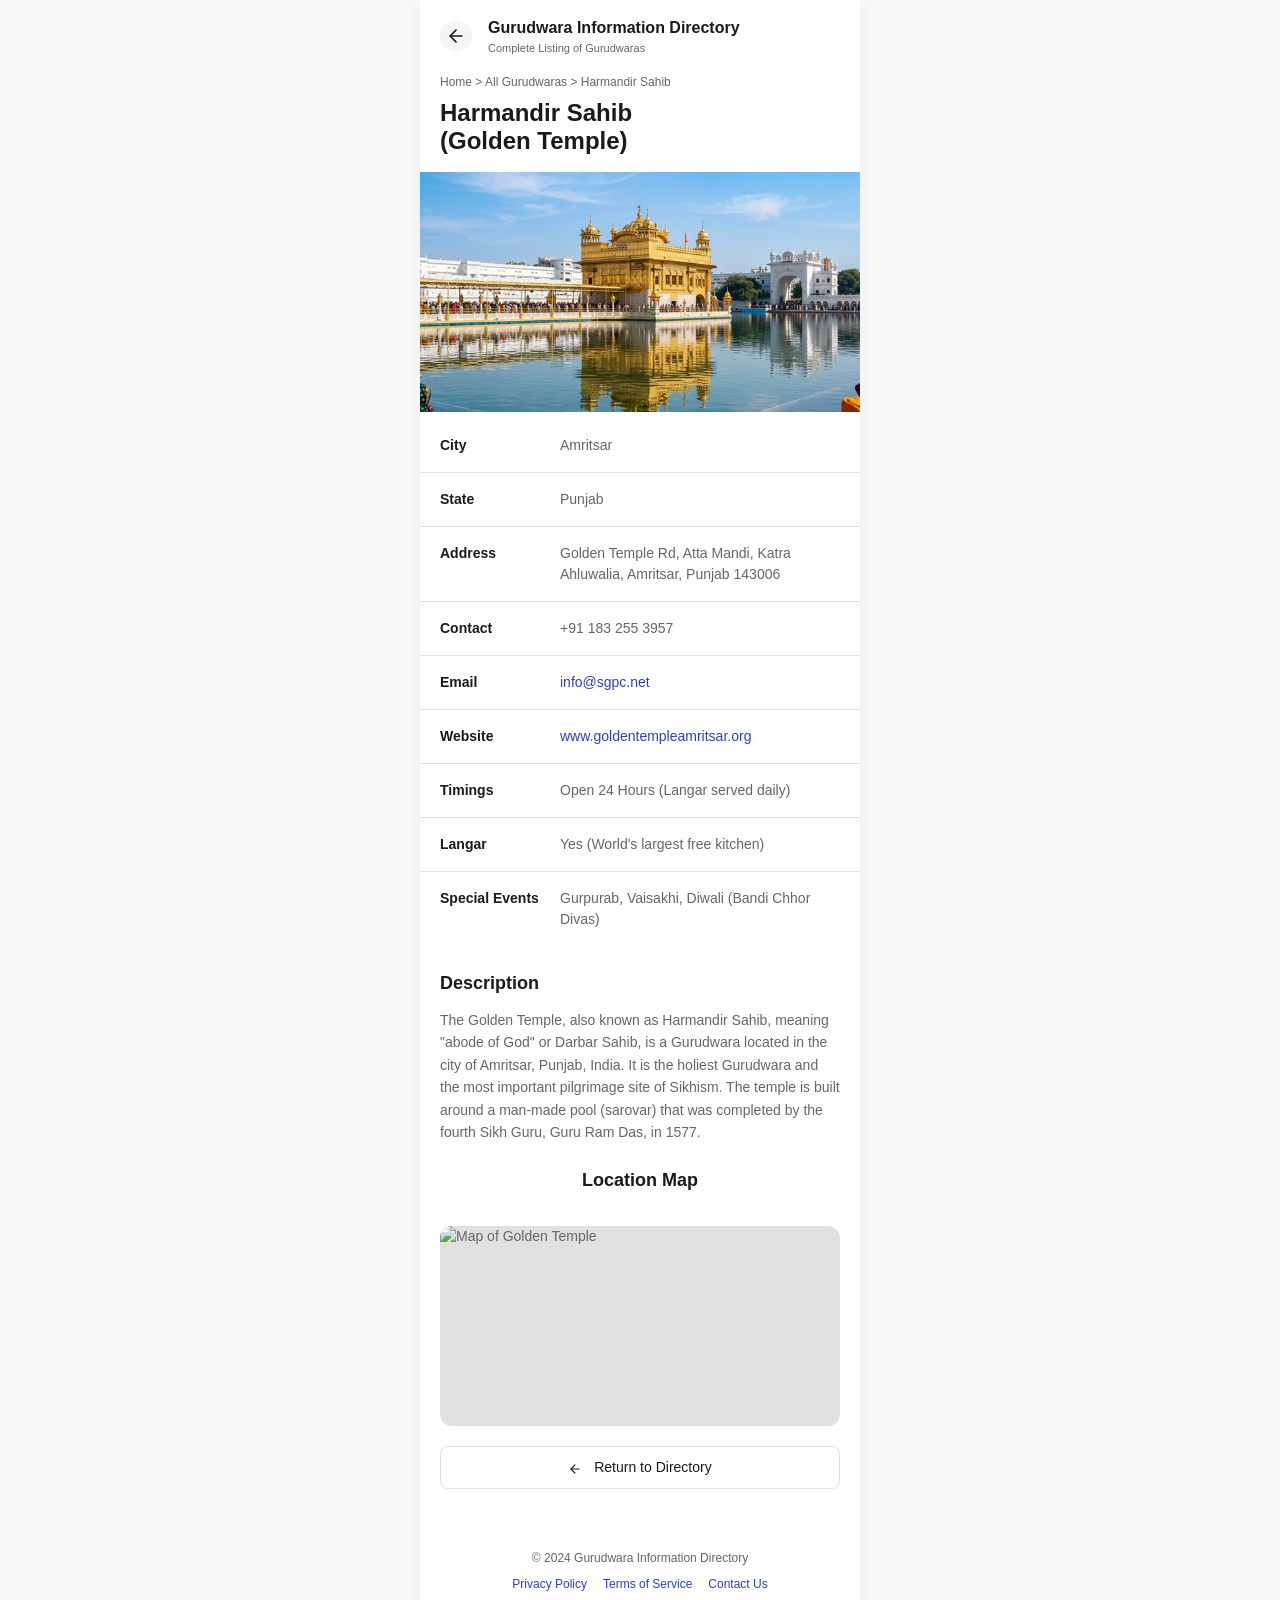
==== details.html @ d0b1e4b0 "first commit" ====
<!DOCTYPE html>
<html lang="en">

<head>
    <meta charset="UTF-8">
    <meta name="viewport" content="width=device-width, initial-scale=1.0">
    <title>Harmandir Sahib - Gurudwara Directory</title>
    <link rel="stylesheet" href="styles.css">
    <style>
        /* Specific adjustments for details page if any */
        .info-row:last-child {
            border-bottom: none;
        }
    </style>
</head>

<body>
    <div class="app-container">
        <!-- Header / Breadcrumb -->
        <div class="details-header">
            <a href="index.html" class="back-button">
                <svg width="20" height="20" viewBox="0 0 24 24" fill="none" stroke="currentColor" stroke-width="2"
                    stroke-linecap="round" stroke-linejoin="round">
                    <line x1="19" y1="12" x2="5" y2="12"></line>
                    <polyline points="12 19 5 12 12 5"></polyline>
                </svg>
            </a>
            <div style="flex:1;">
                <h1 style="font-size: 16px; margin: 0;">Gurudwara Information Directory</h1>
                <div class="subtitle" style="margin-bottom: 0; font-size: 11px;">Complete Listing of Gurudwaras</div>
            </div>
        </div>

        <div class="breadcrumb">
            <a href="index.html">Home</a> &gt; <a href="index.html">All Gurudwaras</a> &gt; <span
                style="font-weight: 500;">Harmandir Sahib</span>
        </div>

        <h2 class="details-title">Harmandir Sahib<br>(Golden Temple)</h2>

        <!-- Image Placeholder (Will be updated once generated) -->
        <img src="assets/golden_temple.png" alt="Golden Temple" class="hero-image" id="hero-img">

        <!-- Information Table -->
        <ul class="info-table">
            <li class="info-row">
                <div class="info-label">City</div>
                <div class="info-value">Amritsar</div>
            </li>
            <li class="info-row">
                <div class="info-label">State</div>
                <div class="info-value">Punjab</div>
            </li>
            <li class="info-row">
                <div class="info-label">Address</div>
                <div class="info-value">Golden Temple Rd, Atta Mandi, Katra Ahluwalia, Amritsar, Punjab 143006</div>
            </li>
            <li class="info-row">
                <div class="info-label">Contact</div>
                <div class="info-value">+91 183 255 3957</div>
            </li>
            <li class="info-row">
                <div class="info-label">Email</div>
                <div class="info-value"><a href="mailto:info@sgpc.net">info@sgpc.net</a></div>
            </li>
            <li class="info-row">
                <div class="info-label">Website</div>
                <div class="info-value"><a href="http://www.goldentempleamritsar.org"
                        target="_blank">www.goldentempleamritsar.org</a></div>
            </li>
            <li class="info-row">
                <div class="info-label">Timings</div>
                <div class="info-value">Open 24 Hours (Langar served daily)</div>
            </li>
            <li class="info-row">
                <div class="info-label">Langar</div>
                <div class="info-value">Yes (World's largest free kitchen)</div>
            </li>
            <li class="info-row">
                <div class="info-label">Special Events</div>
                <div class="info-value">Gurpurab, Vaisakhi, Diwali (Bandi Chhor Divas)</div>
            </li>
        </ul>

        <!-- Description -->
        <h3 class="section-title">Description</h3>
        <p class="description-text">
            The Golden Temple, also known as Harmandir Sahib, meaning "abode of God" or Darbar Sahib, is a Gurudwara
            located in the city of Amritsar, Punjab, India. It is the holiest Gurudwara and the most important
            pilgrimage site of Sikhism. The temple is built around a man-made pool (sarovar) that was completed by the
            fourth Sikh Guru, Guru Ram Das, in 1577.
        </p>

        <!-- Location Map -->
        <h3 class="section-title" style="text-align: center;">Location Map</h3>
        <div class="map-container">
            <!-- Embedding a static map image for demonstration. In a real app, this would be an iterative map or static map API call. -->
            <div class="map-placeholder">
                <img src="https://static-maps.yandex.ru/1.x/?lang=en_US&ll=74.8765,31.6200&z=15&l=map&size=400,200&pt=74.8765,31.6200,pm2rdm"
                    alt="Map of Golden Temple">
            </div>
        </div>

        <a href="index.html" class="btn-outline" style="width: calc(100% - 40px); margin: 0 20px 20px;">
            <svg width="14" height="14" viewBox="0 0 24 24" fill="none" stroke="currentColor" stroke-width="2"
                stroke-linecap="round" stroke-linejoin="round" style="margin-right: 8px; vertical-align: middle;">
                <line x1="19" y1="12" x2="5" y2="12"></line>
                <polyline points="12 19 5 12 12 5"></polyline>
            </svg>
            Return to Directory
        </a>

        <!-- Footer -->
        <footer class="footer">
            <div>© 2024 Gurudwara Information Directory</div>
            <div class="footer-links">
                <a href="#">Privacy Policy</a>
                <a href="#">Terms of Service</a>
                <a href="#">Contact Us</a>
            </div>
        </footer>
    </div>
</body>

</html>
---- styles.css ----
:root {
  --primary-color: #2D3ED2;
  --text-primary: #1A1A1A;
  --text-secondary: #666666;
  --bg-main: #F8F9FA;
  --bg-card: #FFFFFF;
  --border-color: #E0E0E0;
  --font-family: -apple-system, BlinkMacSystemFont, "Segoe UI", Roboto, Helvetica, Arial, sans-serif, "Apple Color Emoji", "Segoe UI Emoji", "Segoe UI Symbol";
}

* {
  box-sizing: border-box;
  margin: 0;
  padding: 0;
}

body {
  font-family: var(--font-family);
  background-color: var(--bg-main);
  color: var(--text-primary);
  line-height: 1.5;
  -webkit-font-smoothing: antialiased;
}

.app-container {
  max-width: 440px; /* Mobile width from design */
  margin: 0 auto;
  background-color: var(--bg-card);
  min-height: 100vh;
  box-shadow: 0 0 20px rgba(0,0,0,0.05);
  position: relative;
}

header {
  padding: 24px 20px 16px;
  background-color: var(--bg-card);
  border-bottom: 1px solid var(--border-color);
  position: sticky;
  top: 0;
  z-index: 10;
}

h1 {
  font-size: 24px;
  font-weight: 700;
  margin-bottom: 4px;
  color: var(--text-primary);
}

.subtitle {
  font-size: 14px;
  color: var(--text-secondary);
  margin-bottom: 16px;
}

nav {
  display: flex;
  gap: 24px;
  margin-bottom: 20px;
}

nav a {
  text-decoration: none;
  font-size: 14px;
  font-weight: 500;
  color: var(--text-secondary);
  position: relative;
}

nav a.active {
  color: var(--text-primary);
  font-weight: 600;
}

nav a.active::after {
  content: '';
  position: absolute;
  bottom: -4px;
  left: 0;
  width: 100%;
  height: 2px;
  background-color: var(--text-primary);
  border-radius: 2px;
}

.search-container {
  margin-bottom: 16px;
  position: relative;
}

.search-icon {
  position: absolute;
  left: 12px;
  top: 50%;
  transform: translateY(-50%);
  color: var(--text-secondary);
  width: 16px;
  height: 16px;
}

input[type="text"] {
  width: 100%;
  padding: 12px 12px 12px 36px;
  border: 1px solid var(--border-color);
  border-radius: 8px;
  font-size: 14px;
  outline: none;
  font-family: var(--font-family);
  transition: border-color 0.2s;
}

input[type="text"]:focus {
  border-color: var(--primary-color);
}

.filter-row {
  display: flex;
  gap: 12px;
}

.select-container {
  flex: 1;
  position: relative;
}

select {
  width: 100%;
  padding: 10px 32px 10px 12px;
  appearance: none;
  border: 1px solid var(--border-color);
  border-radius: 8px;
  font-size: 14px;
  background-color: var(--bg-card);
  color: var(--text-primary);
  outline: none;
  font-family: var(--font-family);
}

.select-arrow {
  position: absolute;
  right: 12px;
  top: 50%;
  transform: translateY(-50%);
  pointer-events: none;
  width: 10px;
  height: 10px;
  border-bottom: 2px solid var(--text-secondary);
  border-right: 2px solid var(--text-secondary);
}

.select-arrow {
  transform: translateY(-70%) rotate(45deg);
}

.btn-filter {
  padding: 10px 16px;
  background-color: var(--bg-card);
  border: 1px solid var(--border-color);
  border-radius: 8px;
  font-size: 14px;
  font-weight: 500;
  color: var(--text-primary);
  cursor: pointer;
  display: flex;
  align-items: center;
  gap: 8px;
  font-family: var(--font-family);
}

.main-content {
  padding: 20px;
  background-color: var(--bg-main);
  min-height: calc(100vh - 180px); /* rough estimate */
}

.results-count {
  font-size: 12px;
  color: var(--text-secondary);
  margin-bottom: 16px;
  font-weight: 500;
}

.card {
  background-color: var(--bg-card);
  border: 1px solid var(--border-color);
  border-radius: 12px;
  padding: 16px;
  margin-bottom: 16px;
  transition: transform 0.2s, box-shadow 0.2s;
}

.card:active {
  transform: scale(0.98);
}

.card h3 {
  font-size: 16px;
  font-weight: 600;
  margin-bottom: 4px;
  color: var(--text-primary);
}

.card-location {
  font-size: 13px;
  color: var(--text-secondary);
  margin-bottom: 16px;
}

.card-details {
  display: flex;
  flex-direction: column;
  gap: 8px;
  margin-bottom: 16px;
}

.detail-item {
  display: flex;
  align-items: center;
  gap: 8px;
  font-size: 13px;
  color: var(--text-secondary);
}

.detail-icon {
  width: 14px;
  height: 14px;
  opacity: 0.7;
}

.langar-badge {
  display: inline-flex;
  align-items: center;
  gap: 4px;
  padding: 4px 8px;
  background-color: #E8F5E9;
  color: #2E7D32;
  border-radius: 12px;
  font-size: 11px;
  font-weight: 600;
  margin-left: auto; /* Push to right if in flex */
  margin-top: -30px;
  position: relative;
  float: right;
}

.btn-outline {
  display: block;
  width: 100%;
  padding: 10px;
  background-color: transparent;
  border: 1px solid var(--border-color);
  border-radius: 8px;
  font-size: 14px;
  font-weight: 500;
  color: var(--text-primary);
  text-align: center;
  text-decoration: none;
  transition: background-color 0.2s;
}

.btn-outline:hover {
  background-color: #F5F5F5;
}

/* Screen 1 Details Page Specifics */
.details-header {
  padding: 16px 20px;
  display: flex;
  align-items: center;
  gap: 16px;
}

.back-button {
  width: 32px;
  height: 32px;
  display: flex;
  align-items: center;
  justify-content: center;
  border-radius: 50%;
  background-color: #F5F5F5;
  color: var(--text-primary);
  text-decoration: none;
  font-size: 18px;
}

.breadcrumb {
  font-size: 12px;
  color: var(--text-secondary);
  margin-bottom: 8px;
  padding: 0 20px;
}

.breadcrumb a {
  color: var(--text-secondary);
  text-decoration: none;
}

.details-title {
  font-size: 24px;
  font-weight: 700;
  padding: 0 20px;
  margin-bottom: 16px;
  line-height: 1.2;
}

.hero-image {
  width: 100%;
  height: 240px;
  object-fit: cover;
  background-color: #E0E0E0;
}

.info-table {
  list-style: none;
  padding: 0;
  margin: 0;
}

.info-row {
  display: flex;
  padding: 16px 20px;
  border-bottom: 1px solid var(--border-color);
}

.info-label {
  width: 120px;
  font-size: 14px;
  font-weight: 600;
  color: var(--text-primary);
  flex-shrink: 0;
}

.info-value {
  font-size: 14px;
  color: var(--text-secondary);
  flex: 1;
}

.info-value a {
  color: var(--primary-color);
  text-decoration: none;
}

.section-title {
  font-size: 18px;
  font-weight: 700;
  padding: 24px 20px 12px;
  color: var(--text-primary);
}

.description-text {
  font-size: 14px;
  color: var(--text-secondary);
  padding: 0 20px;
  line-height: 1.6;
}

.map-container {
  padding: 20px;
}

.map-placeholder {
  width: 100%;
  height: 200px;
  background-color: #E0E0E0;
  border-radius: 12px;
  display: flex;
  align-items: center;
  justify-content: center;
  color: var(--text-secondary);
  font-size: 14px;
  overflow: hidden;
  position: relative;
}

.map-placeholder img {
  width: 100%;
  height: 100%;
  object-fit: cover;
}

.btn-primary {
  display: block;
  width: calc(100% - 40px);
  margin: 24px 20px;
  padding: 14px;
  background-color: var(--text-primary);
  color: #FFFFFF;
  border: none;
  border-radius: 8px;
  font-size: 16px;
  font-weight: 600;
  text-align: center;
  text-decoration: none;
  cursor: pointer;
}

.footer {
  text-align: center;
  padding: 40px 20px 24px;
  font-size: 12px;
  color: var(--text-secondary);
}

.footer-links {
  display: flex;
  justify-content: center;
  gap: 16px;
  margin-top: 8px;
}

.footer-links a {
  color: var(--primary-color);
  text-decoration: none;
}
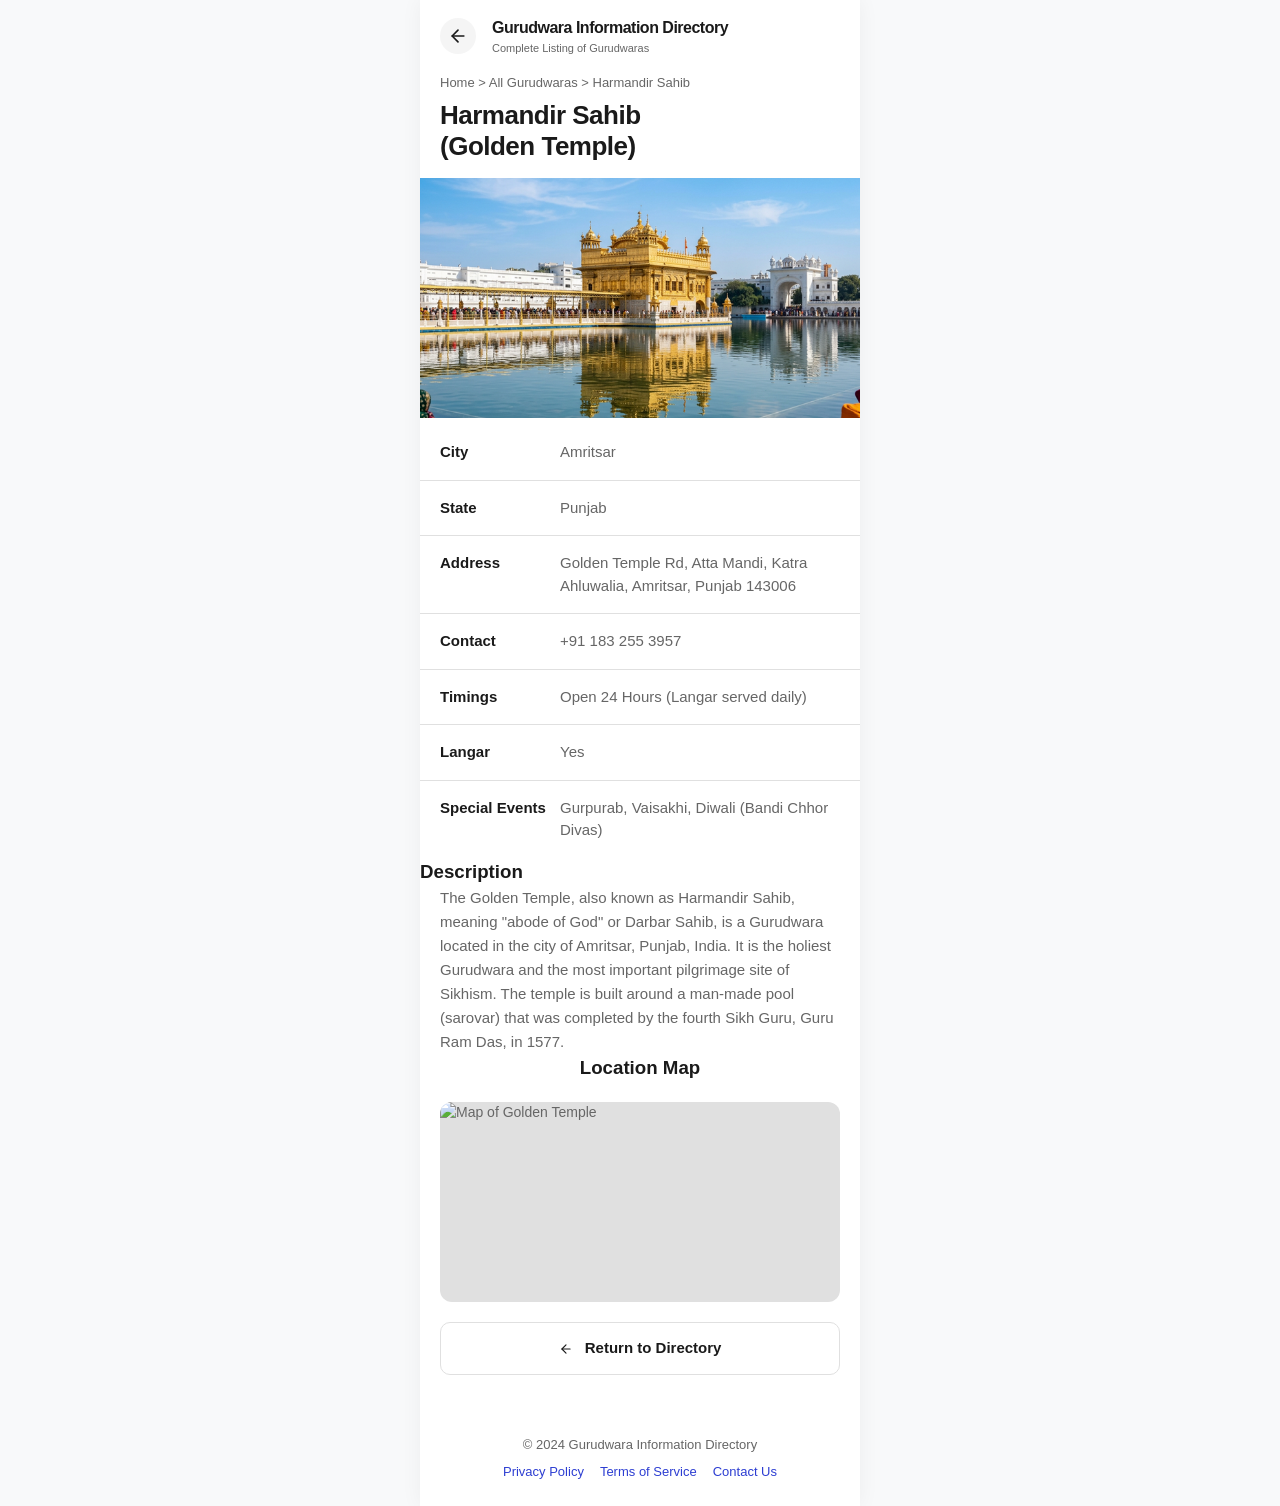
==== commit c288ab1d: "feat: Implement dynamic Gurudwara data loading and display from CSV, including initial data and UI u" ====
--- a/details.html
+++ b/details.html
@@ -60,21 +60,12 @@
                 <div class="info-value">+91 183 255 3957</div>
             </li>
             <li class="info-row">
-                <div class="info-label">Email</div>
-                <div class="info-value"><a href="mailto:info@sgpc.net">info@sgpc.net</a></div>
-            </li>
-            <li class="info-row">
-                <div class="info-label">Website</div>
-                <div class="info-value"><a href="http://www.goldentempleamritsar.org"
-                        target="_blank">www.goldentempleamritsar.org</a></div>
-            </li>
-            <li class="info-row">
                 <div class="info-label">Timings</div>
                 <div class="info-value">Open 24 Hours (Langar served daily)</div>
             </li>
             <li class="info-row">
                 <div class="info-label">Langar</div>
-                <div class="info-value">Yes (World's largest free kitchen)</div>
+                <div class="info-value">Yes</div>
             </li>
             <li class="info-row">
                 <div class="info-label">Special Events</div>
@@ -120,6 +111,7 @@
             </div>
         </footer>
     </div>
+    <script src="app.js"></script>
 </body>
 
 </html>
--- a/styles.css
+++ b/styles.css
@@ -5,7 +5,9 @@
   --bg-main: #F8F9FA;
   --bg-card: #FFFFFF;
   --border-color: #E0E0E0;
-  --font-family: -apple-system, BlinkMacSystemFont, "Segoe UI", Roboto, Helvetica, Arial, sans-serif, "Apple Color Emoji", "Segoe UI Emoji", "Segoe UI Symbol";
+  --secondary-color: #E65100;
+  --secondary-light: #FFF3E0;
+  --font-family: "Inter", -apple-system, BlinkMacSystemFont, "Segoe UI", Roboto, Helvetica, Arial, sans-serif;
 }
 
 * {
@@ -23,94 +25,101 @@
 }
 
 .app-container {
-  max-width: 440px; /* Mobile width from design */
+  max-width: 440px;
   margin: 0 auto;
   background-color: var(--bg-card);
   min-height: 100vh;
-  box-shadow: 0 0 20px rgba(0,0,0,0.05);
+  box-shadow: 0 0 20px rgba(0, 0, 0, 0.05);
   position: relative;
-}
-
-header {
-  padding: 24px 20px 16px;
+  overflow-x: hidden;
+}
+
+/* Header */
+.hero-header {
+  padding: 24px 20px 20px;
+  background-color: var(--bg-card);
+}
+
+h1 {
+  font-size: 26px;
+  font-weight: 700;
+  margin-bottom: 4px;
+  color: var(--text-primary);
+  letter-spacing: -0.5px;
+}
+
+.subtitle {
+  font-size: 15px;
+  color: var(--text-secondary);
+  margin-bottom: 24px;
+}
+
+.search-container {
+  position: relative;
+  margin-bottom: 12px;
+}
+
+.search-icon {
+  position: absolute;
+  left: 14px;
+  top: 50%;
+  transform: translateY(-50%);
+  color: #999;
+  width: 18px;
+  height: 18px;
+}
+
+input[type="text"] {
+  width: 100%;
+  padding: 14px 14px 14px 44px;
+  border: 1px solid var(--border-color);
+  border-radius: 12px;
+  font-size: 15px;
+  outline: none;
+  font-family: var(--font-family);
+  background-color: #F9FAFB;
+  transition: all 0.2s;
+  box-shadow: 0 2px 4px rgba(0, 0, 0, 0.02);
+}
+
+input[type="text"]:focus {
+  border-color: var(--primary-color);
+  background-color: #FFF;
+  box-shadow: 0 2px 8px rgba(45, 62, 210, 0.1);
+}
+
+.btn-location {
+  display: inline-flex;
+  align-items: center;
+  gap: 6px;
+  color: var(--primary-color);
+  font-size: 14px;
+  font-weight: 600;
+  background: none;
+  border: none;
+  cursor: pointer;
+  padding: 4px 0;
+}
+
+.main-content {
+  background-color: var(--bg-main);
+  min-height: calc(100vh - 200px);
+  padding-bottom: 40px;
+}
+
+.section-heading {
+  font-size: 18px;
+  font-weight: 700;
+  margin-bottom: 16px;
+  color: var(--text-primary);
+  letter-spacing: -0.3px;
+}
+
+/* Quick Filters */
+.quick-filters {
+  padding: 0 0 24px;
   background-color: var(--bg-card);
   border-bottom: 1px solid var(--border-color);
-  position: sticky;
-  top: 0;
-  z-index: 10;
-}
-
-h1 {
-  font-size: 24px;
-  font-weight: 700;
-  margin-bottom: 4px;
-  color: var(--text-primary);
-}
-
-.subtitle {
-  font-size: 14px;
-  color: var(--text-secondary);
-  margin-bottom: 16px;
-}
-
-nav {
-  display: flex;
-  gap: 24px;
-  margin-bottom: 20px;
-}
-
-nav a {
-  text-decoration: none;
-  font-size: 14px;
-  font-weight: 500;
-  color: var(--text-secondary);
-  position: relative;
-}
-
-nav a.active {
-  color: var(--text-primary);
-  font-weight: 600;
-}
-
-nav a.active::after {
-  content: '';
-  position: absolute;
-  bottom: -4px;
-  left: 0;
-  width: 100%;
-  height: 2px;
-  background-color: var(--text-primary);
-  border-radius: 2px;
-}
-
-.search-container {
-  margin-bottom: 16px;
-  position: relative;
-}
-
-.search-icon {
-  position: absolute;
-  left: 12px;
-  top: 50%;
-  transform: translateY(-50%);
-  color: var(--text-secondary);
-  width: 16px;
-  height: 16px;
-}
-
-input[type="text"] {
-  width: 100%;
-  padding: 12px 12px 12px 36px;
-  border: 1px solid var(--border-color);
-  border-radius: 8px;
-  font-size: 14px;
-  outline: none;
-  font-family: var(--font-family);
-  transition: border-color 0.2s;
-}
-
-input[type="text"]:focus {
-  border-color: var(--primary-color);
 }
 
 .filter-row {
@@ -125,22 +134,27 @@
 
 select {
   width: 100%;
-  padding: 10px 32px 10px 12px;
+  padding: 12px 32px 12px 16px;
   appearance: none;
   border: 1px solid var(--border-color);
-  border-radius: 8px;
+  border-radius: 12px;
   font-size: 14px;
   background-color: var(--bg-card);
   color: var(--text-primary);
   outline: none;
   font-family: var(--font-family);
+  box-shadow: 0 1px 2px rgba(0, 0, 0, 0.02);
+}
+
+select:focus {
+  border-color: var(--primary-color);
 }
 
 .select-arrow {
   position: absolute;
-  right: 12px;
+  right: 14px;
   top: 50%;
-  transform: translateY(-50%);
+  transform: translateY(-70%) rotate(45deg);
   pointer-events: none;
   width: 10px;
   height: 10px;
@@ -148,44 +162,123 @@
   border-right: 2px solid var(--text-secondary);
 }
 
-.select-arrow {
-  transform: translateY(-70%) rotate(45deg);
-}
-
-.btn-filter {
-  padding: 10px 16px;
-  background-color: var(--bg-card);
+.chips-container {
+  display: flex;
+  gap: 10px;
+  overflow-x: auto;
+  padding: 0 20px 4px 20px;
+  scrollbar-width: none;
+}
+
+.chips-container::-webkit-scrollbar {
+  display: none;
+}
+
+.chip {
+  padding: 8px 18px;
+  border: 1px solid #E5E7EB;
+  background-color: #FFFFFF;
+  border-radius: 20px;
+  font-size: 14px;
+  font-weight: 500;
+  color: var(--text-primary);
+  white-space: nowrap;
+  cursor: pointer;
+  transition: all 0.2s;
+  box-shadow: 0 1px 2px rgba(0, 0, 0, 0.03);
+}
+
+.chip.active {
+  background-color: var(--text-primary);
+  color: #FFFFFF;
+  border-color: var(--text-primary);
+}
+
+.chip:hover:not(.active) {
+  background-color: #F3F4F6;
+  border-color: #D1D5DB;
+}
+
+.chip-service {
+  background-color: #F9FAFB;
+  font-size: 13px;
+  padding: 6px 14px;
+}
+
+/* Featured Section */
+.featured-section {
+  padding: 24px 0 8px 0;
+}
+
+.featured-section .section-heading {
+  padding: 0 20px;
+}
+
+.featured-cards {
+  display: flex;
+  gap: 16px;
+  overflow-x: auto;
+  padding: 0 20px 16px 20px;
+  scrollbar-width: none;
+}
+
+.featured-cards::-webkit-scrollbar {
+  display: none;
+}
+
+.featured-card {
+  min-width: 160px;
+  background: var(--bg-card);
   border: 1px solid var(--border-color);
-  border-radius: 8px;
-  font-size: 14px;
-  font-weight: 500;
-  color: var(--text-primary);
+  border-radius: 12px;
+  overflow: hidden;
+  flex-shrink: 0;
+  box-shadow: 0 2px 8px rgba(0, 0, 0, 0.04);
+  transition: transform 0.2s;
   cursor: pointer;
-  display: flex;
-  align-items: center;
-  gap: 8px;
-  font-family: var(--font-family);
-}
-
-.main-content {
-  padding: 20px;
-  background-color: var(--bg-main);
-  min-height: calc(100vh - 180px); /* rough estimate */
-}
-
-.results-count {
+}
+
+.featured-card:active {
+  transform: scale(0.97);
+}
+
+.featured-img {
+  width: 100%;
+  height: 100px;
+  background-color: #E0E0E0;
+}
+
+.featured-info {
+  padding: 12px;
+}
+
+.featured-info h4 {
+  font-size: 14px;
+  font-weight: 700;
+  margin-bottom: 2px;
+  color: var(--text-primary);
+  white-space: nowrap;
+  overflow: hidden;
+  text-overflow: ellipsis;
+}
+
+.featured-info p {
   font-size: 12px;
   color: var(--text-secondary);
-  margin-bottom: 16px;
-  font-weight: 500;
+}
+
+/* List section */
+.list-section {
+  padding: 16px 20px;
 }
 
 .card {
   background-color: var(--bg-card);
   border: 1px solid var(--border-color);
-  border-radius: 12px;
-  padding: 16px;
+  border-radius: 16px;
+  padding: 20px;
   margin-bottom: 16px;
+  box-shadow: 0 2px 10px rgba(0, 0, 0, 0.02);
   transition: transform 0.2s, box-shadow 0.2s;
 }
 
@@ -194,14 +287,15 @@
 }
 
 .card h3 {
-  font-size: 16px;
-  font-weight: 600;
+  font-size: 18px;
+  font-weight: 700;
   margin-bottom: 4px;
   color: var(--text-primary);
+  letter-spacing: -0.3px;
 }
 
 .card-location {
-  font-size: 13px;
+  font-size: 14px;
   color: var(--text-secondary);
   margin-bottom: 16px;
 }
@@ -209,60 +303,61 @@
 .card-details {
   display: flex;
   flex-direction: column;
-  gap: 8px;
+  gap: 10px;
   margin-bottom: 16px;
 }
 
 .detail-item {
   display: flex;
   align-items: center;
-  gap: 8px;
-  font-size: 13px;
+  gap: 10px;
+  font-size: 14px;
   color: var(--text-secondary);
 }
 
 .detail-icon {
-  width: 14px;
-  height: 14px;
+  width: 16px;
+  height: 16px;
   opacity: 0.7;
 }
 
 .langar-badge {
   display: inline-flex;
   align-items: center;
-  gap: 4px;
-  padding: 4px 8px;
-  background-color: #E8F5E9;
-  color: #2E7D32;
-  border-radius: 12px;
-  font-size: 11px;
+  gap: 6px;
+  padding: 6px 12px;
+  background-color: var(--secondary-light);
+  color: var(--secondary-color);
+  border-radius: 8px;
+  font-size: 13px;
   font-weight: 600;
-  margin-left: auto; /* Push to right if in flex */
-  margin-top: -30px;
-  position: relative;
-  float: right;
+  margin-bottom: 20px;
 }
 
 .btn-outline {
   display: block;
   width: 100%;
-  padding: 10px;
+  padding: 14px;
   background-color: transparent;
   border: 1px solid var(--border-color);
-  border-radius: 8px;
-  font-size: 14px;
-  font-weight: 500;
+  border-radius: 10px;
+  font-size: 15px;
+  font-weight: 600;
   color: var(--text-primary);
   text-align: center;
   text-decoration: none;
-  transition: background-color 0.2s;
+  transition: all 0.2s;
 }
 
 .btn-outline:hover {
-  background-color: #F5F5F5;
-}
-
-/* Screen 1 Details Page Specifics */
+  background-color: #F9FAFB;
+}
+
+.btn-outline:active {
+  background-color: #F3F4F6;
+}
+
+/* Screen 1 Details Page Specifics (Preserving) */
 .details-header {
   padding: 16px 20px;
   display: flex;
@@ -271,8 +366,8 @@
 }
 
 .back-button {
-  width: 32px;
-  height: 32px;
+  width: 36px;
+  height: 36px;
   display: flex;
   align-items: center;
   justify-content: center;
@@ -281,10 +376,15 @@
   color: var(--text-primary);
   text-decoration: none;
   font-size: 18px;
+  transition: background-color 0.2s;
+}
+
+.back-button:active {
+  background-color: #E0E0E0;
 }
 
 .breadcrumb {
-  font-size: 12px;
+  font-size: 13px;
   color: var(--text-secondary);
   margin-bottom: 8px;
   padding: 0 20px;
@@ -296,11 +396,12 @@
 }
 
 .details-title {
-  font-size: 24px;
+  font-size: 26px;
   font-weight: 700;
   padding: 0 20px;
   margin-bottom: 16px;
   line-height: 1.2;
+  letter-spacing: -0.5px;
 }
 
 .hero-image {
@@ -324,14 +425,14 @@
 
 .info-label {
   width: 120px;
-  font-size: 14px;
+  font-size: 15px;
   font-weight: 600;
   color: var(--text-primary);
   flex-shrink: 0;
 }
 
 .info-value {
-  font-size: 14px;
+  font-size: 15px;
   color: var(--text-secondary);
   flex: 1;
 }
@@ -341,15 +442,8 @@
   text-decoration: none;
 }
 
-.section-title {
-  font-size: 18px;
-  font-weight: 700;
-  padding: 24px 20px 12px;
-  color: var(--text-primary);
-}
-
 .description-text {
-  font-size: 14px;
+  font-size: 15px;
   color: var(--text-secondary);
   padding: 0 20px;
   line-height: 1.6;
@@ -383,22 +477,28 @@
   display: block;
   width: calc(100% - 40px);
   margin: 24px 20px;
-  padding: 14px;
+  padding: 16px;
   background-color: var(--text-primary);
   color: #FFFFFF;
   border: none;
-  border-radius: 8px;
+  border-radius: 10px;
   font-size: 16px;
   font-weight: 600;
   text-align: center;
   text-decoration: none;
   cursor: pointer;
+  box-shadow: 0 4px 12px rgba(26, 26, 26, 0.15);
+  transition: transform 0.2s;
+}
+
+.btn-primary:active {
+  transform: scale(0.98);
 }
 
 .footer {
   text-align: center;
   padding: 40px 20px 24px;
-  font-size: 12px;
+  font-size: 13px;
   color: var(--text-secondary);
 }
 
@@ -412,4 +512,4 @@
 .footer-links a {
   color: var(--primary-color);
   text-decoration: none;
-}
+}
